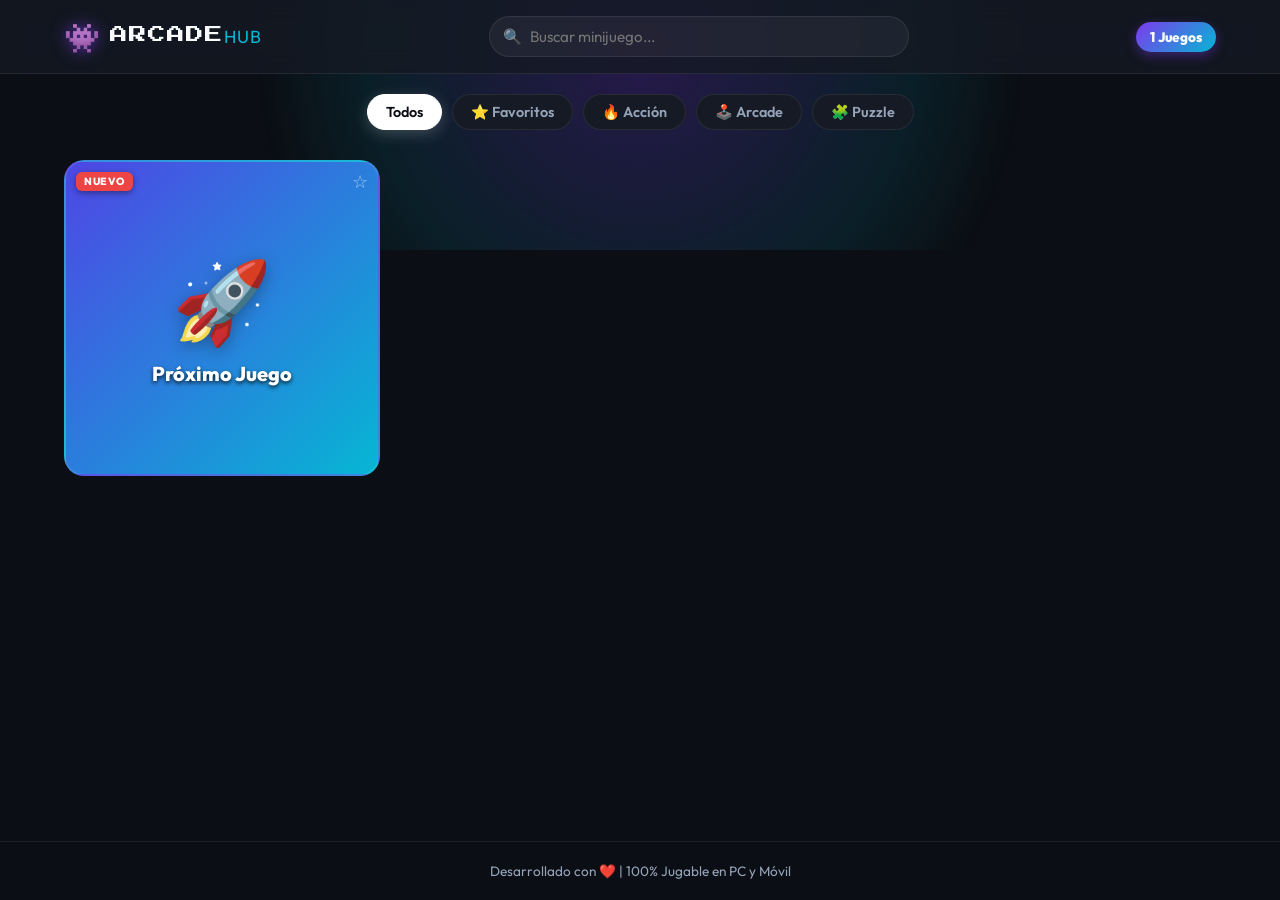
==== index.html @ 896ad7a2 "Add files via upload" ====
<!DOCTYPE html>
<html lang="es">
<head>
    <meta charset="UTF-8">
    <meta name="viewport" content="width=device-width, initial-scale=1.0, maximum-scale=1.0, user-scalable=no">
    <title>ARCADE HUB | Minijuegos Originales</title>
    <link rel="preconnect" href="https://fonts.googleapis.com">
    <link rel="preconnect" href="https://fonts.gstatic.com" crossorigin>
    <link href="https://fonts.googleapis.com/css2?family=Outfit:wght@400;600;800&family=Press+Start+2P&display=swap" rel="stylesheet">
    <link rel="stylesheet" href="style.css">
</head>
<body>
    <!-- Fondo animado con brillo sutil -->
    <div class="bg-glow"></div>

    <!-- Barra de Navegación Superior -->
    <nav class="navbar">
        <div class="logo">
            <span class="logo-icon">👾</span>
            <span class="logo-text">ARCADE<span class="accent">HUB</span></span>
        </div>

        <div class="search-box">
            <span class="search-icon">🔍</span>
            <input type="text" id="buscador" placeholder="Buscar minijuego...">
        </div>

        <div class="stats-badge">
            <span id="contador-juegos">0</span> Juegos
        </div>
    </nav>

    <!-- Filtros por Categoría -->
    <div class="filtros-container">
        <button class="filtro-btn activo" data-categoria="todos">Todos</button>
        <button class="filtro-btn" data-categoria="favoritos">⭐ Favoritos</button>
        <button class="filtro-btn" data-categoria="accion">🔥 Acción</button>
        <button class="filtro-btn" data-categoria="arcade">🕹️ Arcade</button>
        <button class="filtro-btn" data-categoria="puzzle">🧩 Puzzle</button>
    </div>

    <!-- Cuadrícula Principal estilo Friv Pro -->
    <main class="contenedor-principal">
        <div id="grid-juegos" class="grid-juegos"></div>
        <div id="sin-resultados" class="sin-resultados oculto">
            <p>No se encontraron juegos con ese nombre 😢</p>
        </div>
    </main>

    <!-- Visor / Modal de Juego -->
    <div id="modal-juego" class="modal oculto">
        <div class="modal-contenido" id="modal-box">
            <div class="modal-barra">
                <div class="juego-info-barra">
                    <span id="icono-juego-actual" class="modal-icono">🎮</span>
                    <div>
                        <h2 id="titulo-juego-actual">Nombre del Juego</h2>
                        <span id="controles-juego-actual" class="controles-hint">PC: Flechas / Celular: Táctil</span>
                    </div>
                </div>
                <div class="modal-acciones">
                    <button id="btn-favorito-modal" class="btn-accion" title="Agregar a Favoritos">☆</button>
                    <button id="btn-reiniciar" class="btn-accion" title="Reiniciar Juego">↻</button>
                    <button id="btn-fullscreen" class="btn-accion" title="Pantalla Completa">⛶</button>
                    <button id="btn-cerrar" class="btn-accion btn-cerrar" title="Salir">✖</button>
                </div>
            </div>
            
            <div class="iframe-wrapper">
                <div id="loader" class="loader">Cargando juego...</div>
                <iframe id="iframe-juego" src="" frameborder="0" allowfullscreen allow="autoplay; fullscreen"></iframe>
            </div>
        </div>
    </div>

    <footer>
        <p>Desarrollado con ❤️ | 100% Jugable en PC y Móvil</p>
    </footer>

    <script src="juegos.js"></script>
</body>
</html>
---- style.css ----
:root {
    --bg-dark: #0b0e14;
    --bg-card: #151a24;
    --primary: #7c3aed;
    --secondary: #06b6d4;
    --accent: #f59e0b;
    --text-main: #f8fafc;
    --text-muted: #94a3b8;
    --glass: rgba(21, 26, 36, 0.8);
    --border-glass: rgba(255, 255, 255, 0.08);
}

* {
    box-sizing: border-box;
    margin: 0;
    padding: 0;
    font-family: 'Outfit', sans-serif;
    -webkit-tap-highlight-color: transparent;
}

body {
    background-color: var(--bg-dark);
    color: var(--text-main);
    min-height: 100vh;
    display: flex;
    flex-direction: column;
    overflow-x: hidden;
    position: relative;
}

/* Luz ambiental de fondo */
.bg-glow {
    position: fixed;
    top: -150px;
    left: 50%;
    transform: translateX(-50%);
    width: 80vw;
    height: 400px;
    background: radial-gradient(circle, rgba(124, 58, 237, 0.25) 0%, rgba(6, 182, 212, 0.1) 50%, transparent 70%);
    pointer-events: none;
    z-index: -1;
}

/* Navbar */
.navbar {
    display: flex;
    justify-content: space-between;
    align-items: center;
    padding: 16px 5%;
    background: var(--glass);
    backdrop-filter: blur(12px);
    border-bottom: 1px solid var(--border-glass);
    position: sticky;
    top: 0;
    z-index: 50;
    gap: 15px;
    flex-wrap: wrap;
}

.logo {
    display: flex;
    align-items: center;
    gap: 10px;
    cursor: pointer;
}

.logo-icon {
    font-size: 1.8rem;
    filter: drop-shadow(0 0 8px rgba(124, 58, 237, 0.8));
}

.logo-text {
    font-family: 'Press Start 2P', cursive;
    font-size: 1.1rem;
    letter-spacing: 1px;
}

.logo-text .accent {
    color: var(--secondary);
}

.search-box {
    flex: 1;
    max-width: 420px;
    position: relative;
    display: flex;
    align-items: center;
}

.search-icon {
    position: absolute;
    left: 14px;
    font-size: 0.95rem;
    opacity: 0.7;
}

.search-box input {
    width: 100%;
    padding: 10px 15px 10px 40px;
    border-radius: 99px;
    border: 1px solid var(--border-glass);
    background: rgba(255, 255, 255, 0.05);
    color: white;
    font-size: 0.95rem;
    outline: none;
    transition: all 0.25s ease;
}

.search-box input:focus {
    border-color: var(--secondary);
    background: rgba(255, 255, 255, 0.1);
    box-shadow: 0 0 15px rgba(6, 182, 212, 0.25);
}

.stats-badge {
    background: linear-gradient(135deg, var(--primary), var(--secondary));
    padding: 6px 14px;
    border-radius: 99px;
    font-weight: 800;
    font-size: 0.85rem;
    box-shadow: 0 4px 12px rgba(124, 58, 237, 0.4);
}

/* Filtros */
.filtros-container {
    display: flex;
    justify-content: center;
    gap: 10px;
    padding: 20px 5% 10px;
    flex-wrap: wrap;
}

.filtro-btn {
    background: var(--bg-card);
    color: var(--text-muted);
    border: 1px solid var(--border-glass);
    padding: 8px 18px;
    border-radius: 99px;
    font-weight: 600;
    font-size: 0.9rem;
    cursor: pointer;
    transition: all 0.2s ease;
}

.filtro-btn:hover {
    color: white;
    border-color: rgba(255, 255, 255, 0.25);
    transform: translateY(-2px);
}

.filtro-btn.activo {
    background: white;
    color: var(--bg-dark);
    border-color: white;
    box-shadow: 0 4px 15px rgba(255, 255, 255, 0.2);
}

/* Grid Principal */
.contenedor-principal {
    flex: 1;
    width: 100%;
    max-width: 1300px;
    margin: 0 auto;
    padding: 20px 5% 50px;
}

.grid-juegos {
    display: grid;
    grid-template-columns: repeat(auto-fill, minmax(145px, 1fr));
    gap: 18px;
}

/* Tarjeta Estilo Friv Pro */
.tarjeta-juego {
    aspect-ratio: 1 / 1;
    border-radius: 20px;
    position: relative;
    overflow: hidden;
    cursor: pointer;
    background: var(--bg-card);
    border: 2px solid var(--border-glass);
    transition: transform 0.25s cubic-bezier(0.175, 0.885, 0.32, 1.275), box-shadow 0.25s ease, border-color 0.25s ease;
    display: flex;
    flex-direction: column;
    align-items: center;
    justify-content: center;
    padding: 12px;
    user-select: none;
}

.tarjeta-juego:hover {
    transform: translateY(-6px) scale(1.04);
    border-color: var(--secondary);
    box-shadow: 0 12px 25px rgba(0, 0, 0, 0.5), 0 0 15px rgba(6, 182, 212, 0.35);
    z-index: 5;
}

/* Tarjeta destacada (ocupa 2x2 en pantallas medianas/grandes) */
.tarjeta-juego.destacado {
    grid-column: span 2;
    grid-row: span 2;
}

.tarjeta-juego.destacado .icono-juego {
    font-size: 5rem;
}

.tarjeta-juego.destacado .titulo-juego {
    font-size: 1.25rem;
}

/* Etiqueta superior (NUEVO / TOP) */
.badge-tag {
    position: absolute;
    top: 10px;
    left: 10px;
    background: #ef4444;
    color: white;
    font-size: 0.65rem;
    font-weight: 800;
    padding: 3px 8px;
    border-radius: 6px;
    text-transform: uppercase;
    letter-spacing: 0.5px;
    box-shadow: 0 2px 6px rgba(0, 0, 0, 0.4);
}

.badge-tag.top {
    background: var(--accent);
    color: #000;
}

/* Botón estrella rápido en tarjeta */
.fav-corner {
    position: absolute;
    top: 8px;
    right: 10px;
    font-size: 1.1rem;
    opacity: 0.6;
    transition: transform 0.2s, opacity 0.2s;
    z-index: 3;
}

.fav-corner:hover, .fav-corner.es-fav {
    opacity: 1;
    transform: scale(1.2);
}

.icono-juego {
    font-size: 3.3rem;
    margin-bottom: 10px;
    transition: transform 0.3s ease;
    filter: drop-shadow(0 4px 8px rgba(0, 0, 0, 0.3));
}

.tarjeta-juego:hover .icono-juego {
    transform: scale(1.12) rotate(-4deg);
}

/* Si usas imagen en vez de emoji */
.img-juego {
    position: absolute;
    inset: 0;
    width: 100%;
    height: 100%;
    object-fit: cover;
    z-index: 1;
}

.overlay-info {
    position: relative;
    z-index: 2;
    text-align: center;
    width: 100%;
}

.tarjeta-juego.con-imagen .overlay-info {
    position: absolute;
    bottom: 0;
    left: 0;
    right: 0;
    padding: 25px 10px 10px;
    background: linear-gradient(to top, rgba(0, 0, 0, 0.9), transparent);
}

.titulo-juego {
    font-weight: 800;
    font-size: 0.95rem;
    color: white;
    text-shadow: 0 2px 4px rgba(0, 0, 0, 0.8);
}

.sin-resultados {
    text-align: center;
    padding: 50px 20px;
    color: var(--text-muted);
    font-size: 1.1rem;
}

/* Modal / Visor de Juego */
.modal {
    position: fixed;
    inset: 0;
    background: rgba(5, 7, 11, 0.92);
    backdrop-filter: blur(8px);
    display: flex;
    justify-content: center;
    align-items: center;
    z-index: 100;
    padding: 15px;
    animation: fadeIn 0.2s ease;
}

@keyframes fadeIn {
    from { opacity: 0; }
    to { opacity: 1; }
}

.oculto {
    display: none !important;
}

.modal-contenido {
    width: 100%;
    max-width: 1050px;
    height: 88vh;
    background: #111622;
    border: 1px solid rgba(255, 255, 255, 0.15);
    border-radius: 18px;
    display: flex;
    flex-direction: column;
    overflow: hidden;
    box-shadow: 0 25px 60px rgba(0, 0, 0, 0.8);
}

.modal-barra {
    background: #182032;
    padding: 12px 18px;
    display: flex;
    justify-content: space-between;
    align-items: center;
    border-bottom: 1px solid var(--border-glass);
}

.juego-info-barra {
    display: flex;
    align-items: center;
    gap: 12px;
}

.modal-icono {
    font-size: 1.8rem;
}

.juego-info-barra h2 {
    font-size: 1.05rem;
    font-weight: 800;
}

.controles-hint {
    font-size: 0.78rem;
    color: var(--secondary);
    display: block;
}

.modal-acciones {
    display: flex;
    gap: 8px;
}

.btn-accion {
    background: rgba(255, 255, 255, 0.08);
    border: 1px solid rgba(255, 255, 255, 0.1);
    color: white;
    width: 38px;
    height: 38px;
    border-radius: 10px;
    cursor: pointer;
    font-size: 1.1rem;
    display: flex;
    align-items: center;
    justify-content: center;
    transition: all 0.2s;
}

.btn-accion:hover {
    background: var(--primary);
    transform: translateY(-2px);
}

.btn-cerrar:hover {
    background: #ef4444;
}

.iframe-wrapper {
    position: relative;
    flex: 1;
    width: 100%;
    background: #000;
}

.loader {
    position: absolute;
    inset: 0;
    display: flex;
    align-items: center;
    justify-content: center;
    color: var(--secondary);
    font-weight: 600;
    z-index: 1;
}

#iframe-juego {
    position: relative;
    z-index: 2;
    width: 100%;
    height: 100%;
    border: none;
}

footer {
    text-align: center;
    padding: 20px;
    color: var(--text-muted);
    font-size: 0.85rem;
    border-top: 1px solid var(--border-glass);
}

/* Adaptación Celular */
@media (max-width: 600px) {
    .navbar {
        justify-content: center;
    }
    .search-box {
        order: 3;
        max-width: 100%;
        width: 100%;
    }
    .grid-juegos {
        grid-template-columns: repeat(auto-fill, minmax(105px, 1fr));
        gap: 12px;
    }
    .tarjeta-juego.destacado {
        grid-column: span 2;
        grid-row: span 2;
    }
    .modal {
        padding: 0;
    }
    .modal-contenido {
        height: 100vh;
        border-radius: 0;
        border: none;
    }
    .controles-hint {
        display: none;
    }
}
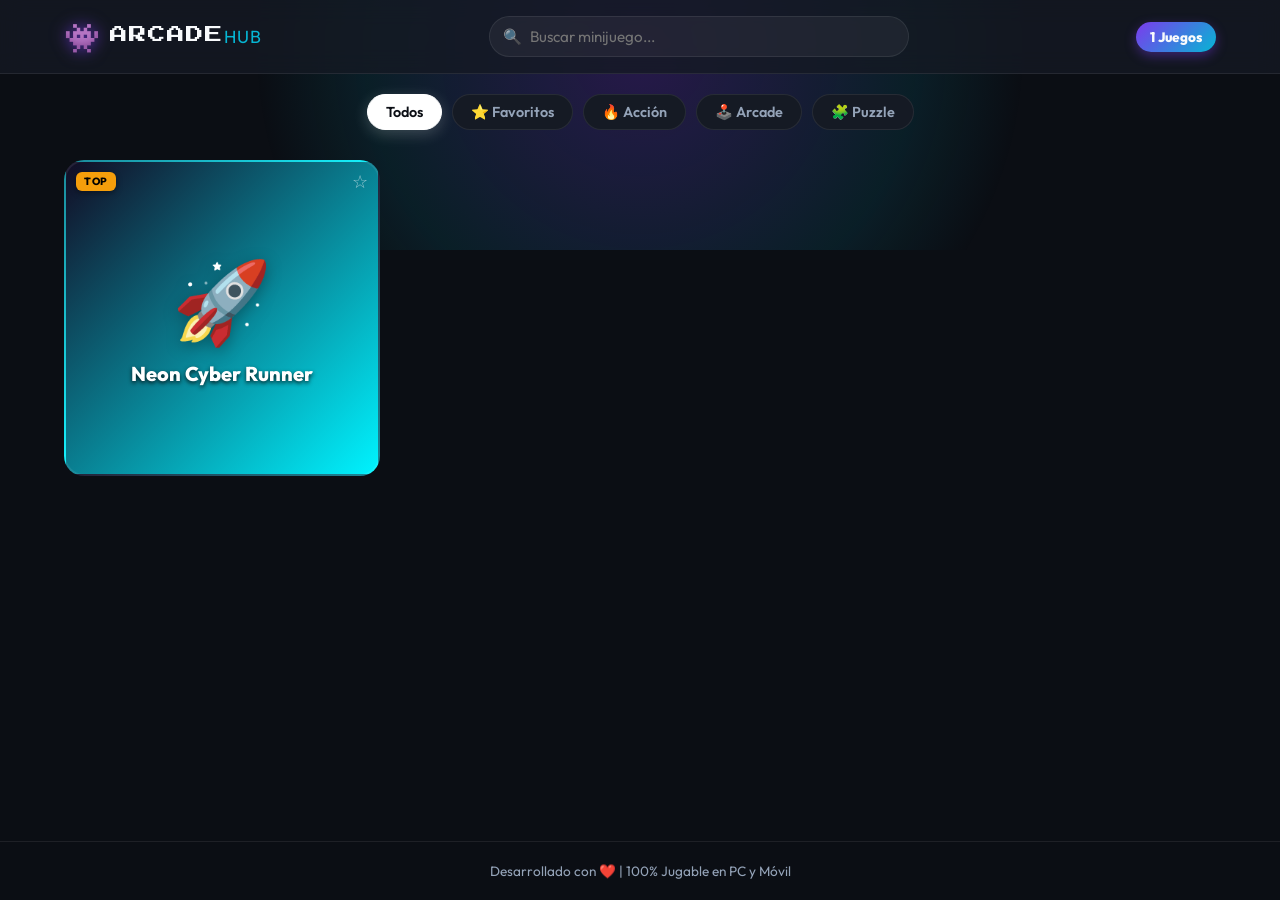
==== commit 834db6a2: "Add files via upload" ====
--- a/index.html
+++ b/index.html
@@ -1,82 +1,82 @@
-<!DOCTYPE html>
-<html lang="es">
-<head>
-    <meta charset="UTF-8">
-    <meta name="viewport" content="width=device-width, initial-scale=1.0, maximum-scale=1.0, user-scalable=no">
-    <title>ARCADE HUB | Minijuegos Originales</title>
-    <link rel="preconnect" href="https://fonts.googleapis.com">
-    <link rel="preconnect" href="https://fonts.gstatic.com" crossorigin>
-    <link href="https://fonts.googleapis.com/css2?family=Outfit:wght@400;600;800&family=Press+Start+2P&display=swap" rel="stylesheet">
-    <link rel="stylesheet" href="style.css">
-</head>
-<body>
-    <!-- Fondo animado con brillo sutil -->
-    <div class="bg-glow"></div>
-
-    <!-- Barra de Navegación Superior -->
-    <nav class="navbar">
-        <div class="logo">
-            <span class="logo-icon">👾</span>
-            <span class="logo-text">ARCADE<span class="accent">HUB</span></span>
-        </div>
-
-        <div class="search-box">
-            <span class="search-icon">🔍</span>
-            <input type="text" id="buscador" placeholder="Buscar minijuego...">
-        </div>
-
-        <div class="stats-badge">
-            <span id="contador-juegos">0</span> Juegos
-        </div>
-    </nav>
-
-    <!-- Filtros por Categoría -->
-    <div class="filtros-container">
-        <button class="filtro-btn activo" data-categoria="todos">Todos</button>
-        <button class="filtro-btn" data-categoria="favoritos">⭐ Favoritos</button>
-        <button class="filtro-btn" data-categoria="accion">🔥 Acción</button>
-        <button class="filtro-btn" data-categoria="arcade">🕹️ Arcade</button>
-        <button class="filtro-btn" data-categoria="puzzle">🧩 Puzzle</button>
-    </div>
-
-    <!-- Cuadrícula Principal estilo Friv Pro -->
-    <main class="contenedor-principal">
-        <div id="grid-juegos" class="grid-juegos"></div>
-        <div id="sin-resultados" class="sin-resultados oculto">
-            <p>No se encontraron juegos con ese nombre 😢</p>
-        </div>
-    </main>
-
-    <!-- Visor / Modal de Juego -->
-    <div id="modal-juego" class="modal oculto">
-        <div class="modal-contenido" id="modal-box">
-            <div class="modal-barra">
-                <div class="juego-info-barra">
-                    <span id="icono-juego-actual" class="modal-icono">🎮</span>
-                    <div>
-                        <h2 id="titulo-juego-actual">Nombre del Juego</h2>
-                        <span id="controles-juego-actual" class="controles-hint">PC: Flechas / Celular: Táctil</span>
-                    </div>
-                </div>
-                <div class="modal-acciones">
-                    <button id="btn-favorito-modal" class="btn-accion" title="Agregar a Favoritos">☆</button>
-                    <button id="btn-reiniciar" class="btn-accion" title="Reiniciar Juego">↻</button>
-                    <button id="btn-fullscreen" class="btn-accion" title="Pantalla Completa">⛶</button>
-                    <button id="btn-cerrar" class="btn-accion btn-cerrar" title="Salir">✖</button>
-                </div>
-            </div>
-            
-            <div class="iframe-wrapper">
-                <div id="loader" class="loader">Cargando juego...</div>
-                <iframe id="iframe-juego" src="" frameborder="0" allowfullscreen allow="autoplay; fullscreen"></iframe>
-            </div>
-        </div>
-    </div>
-
-    <footer>
-        <p>Desarrollado con ❤️ | 100% Jugable en PC y Móvil</p>
-    </footer>
-
-    <script src="juegos.js"></script>
-</body>
+<!DOCTYPE html>
+<html lang="es">
+<head>
+    <meta charset="UTF-8">
+    <meta name="viewport" content="width=device-width, initial-scale=1.0, maximum-scale=1.0, user-scalable=no">
+    <title>ARCADE HUB | Minijuegos Originales</title>
+    <link rel="preconnect" href="https://fonts.googleapis.com">
+    <link rel="preconnect" href="https://fonts.gstatic.com" crossorigin>
+    <link href="https://fonts.googleapis.com/css2?family=Outfit:wght@400;600;800&family=Press+Start+2P&display=swap" rel="stylesheet">
+    <link rel="stylesheet" href="style.css">
+</head>
+<body>
+    <!-- Fondo animado con brillo sutil -->
+    <div class="bg-glow"></div>
+
+    <!-- Barra de Navegación Superior -->
+    <nav class="navbar">
+        <div class="logo">
+            <span class="logo-icon">👾</span>
+            <span class="logo-text">ARCADE<span class="accent">HUB</span></span>
+        </div>
+
+        <div class="search-box">
+            <span class="search-icon">🔍</span>
+            <input type="text" id="buscador" placeholder="Buscar minijuego...">
+        </div>
+
+        <div class="stats-badge">
+            <span id="contador-juegos">0</span> Juegos
+        </div>
+    </nav>
+
+    <!-- Filtros por Categoría -->
+    <div class="filtros-container">
+        <button class="filtro-btn activo" data-categoria="todos">Todos</button>
+        <button class="filtro-btn" data-categoria="favoritos">⭐ Favoritos</button>
+        <button class="filtro-btn" data-categoria="accion">🔥 Acción</button>
+        <button class="filtro-btn" data-categoria="arcade">🕹️ Arcade</button>
+        <button class="filtro-btn" data-categoria="puzzle">🧩 Puzzle</button>
+    </div>
+
+    <!-- Cuadrícula Principal estilo Friv Pro -->
+    <main class="contenedor-principal">
+        <div id="grid-juegos" class="grid-juegos"></div>
+        <div id="sin-resultados" class="sin-resultados oculto">
+            <p>No se encontraron juegos con ese nombre 😢</p>
+        </div>
+    </main>
+
+    <!-- Visor / Modal de Juego -->
+    <div id="modal-juego" class="modal oculto">
+        <div class="modal-contenido" id="modal-box">
+            <div class="modal-barra">
+                <div class="juego-info-barra">
+                    <span id="icono-juego-actual" class="modal-icono">🎮</span>
+                    <div>
+                        <h2 id="titulo-juego-actual">Nombre del Juego</h2>
+                        <span id="controles-juego-actual" class="controles-hint">PC: Flechas / Celular: Táctil</span>
+                    </div>
+                </div>
+                <div class="modal-acciones">
+                    <button id="btn-favorito-modal" class="btn-accion" title="Agregar a Favoritos">☆</button>
+                    <button id="btn-reiniciar" class="btn-accion" title="Reiniciar Juego">↻</button>
+                    <button id="btn-fullscreen" class="btn-accion" title="Pantalla Completa">⛶</button>
+                    <button id="btn-cerrar" class="btn-accion btn-cerrar" title="Salir">✖</button>
+                </div>
+            </div>
+            
+            <div class="iframe-wrapper">
+                <div id="loader" class="loader">Cargando juego...</div>
+                <iframe id="iframe-juego" src="" frameborder="0" allowfullscreen allow="autoplay; fullscreen"></iframe>
+            </div>
+        </div>
+    </div>
+
+    <footer>
+        <p>Desarrollado con ❤️ | 100% Jugable en PC y Móvil</p>
+    </footer>
+
+    <script src="juegos.js"></script>
+</body>
 </html>
--- a/style.css
+++ b/style.css
@@ -1,458 +1,458 @@
-:root {
-    --bg-dark: #0b0e14;
-    --bg-card: #151a24;
-    --primary: #7c3aed;
-    --secondary: #06b6d4;
-    --accent: #f59e0b;
-    --text-main: #f8fafc;
-    --text-muted: #94a3b8;
-    --glass: rgba(21, 26, 36, 0.8);
-    --border-glass: rgba(255, 255, 255, 0.08);
-}
-
-* {
-    box-sizing: border-box;
-    margin: 0;
-    padding: 0;
-    font-family: 'Outfit', sans-serif;
-    -webkit-tap-highlight-color: transparent;
-}
-
-body {
-    background-color: var(--bg-dark);
-    color: var(--text-main);
-    min-height: 100vh;
-    display: flex;
-    flex-direction: column;
-    overflow-x: hidden;
-    position: relative;
-}
-
-/* Luz ambiental de fondo */
-.bg-glow {
-    position: fixed;
-    top: -150px;
-    left: 50%;
-    transform: translateX(-50%);
-    width: 80vw;
-    height: 400px;
-    background: radial-gradient(circle, rgba(124, 58, 237, 0.25) 0%, rgba(6, 182, 212, 0.1) 50%, transparent 70%);
-    pointer-events: none;
-    z-index: -1;
-}
-
-/* Navbar */
-.navbar {
-    display: flex;
-    justify-content: space-between;
-    align-items: center;
-    padding: 16px 5%;
-    background: var(--glass);
-    backdrop-filter: blur(12px);
-    border-bottom: 1px solid var(--border-glass);
-    position: sticky;
-    top: 0;
-    z-index: 50;
-    gap: 15px;
-    flex-wrap: wrap;
-}
-
-.logo {
-    display: flex;
-    align-items: center;
-    gap: 10px;
-    cursor: pointer;
-}
-
-.logo-icon {
-    font-size: 1.8rem;
-    filter: drop-shadow(0 0 8px rgba(124, 58, 237, 0.8));
-}
-
-.logo-text {
-    font-family: 'Press Start 2P', cursive;
-    font-size: 1.1rem;
-    letter-spacing: 1px;
-}
-
-.logo-text .accent {
-    color: var(--secondary);
-}
-
-.search-box {
-    flex: 1;
-    max-width: 420px;
-    position: relative;
-    display: flex;
-    align-items: center;
-}
-
-.search-icon {
-    position: absolute;
-    left: 14px;
-    font-size: 0.95rem;
-    opacity: 0.7;
-}
-
-.search-box input {
-    width: 100%;
-    padding: 10px 15px 10px 40px;
-    border-radius: 99px;
-    border: 1px solid var(--border-glass);
-    background: rgba(255, 255, 255, 0.05);
-    color: white;
-    font-size: 0.95rem;
-    outline: none;
-    transition: all 0.25s ease;
-}
-
-.search-box input:focus {
-    border-color: var(--secondary);
-    background: rgba(255, 255, 255, 0.1);
-    box-shadow: 0 0 15px rgba(6, 182, 212, 0.25);
-}
-
-.stats-badge {
-    background: linear-gradient(135deg, var(--primary), var(--secondary));
-    padding: 6px 14px;
-    border-radius: 99px;
-    font-weight: 800;
-    font-size: 0.85rem;
-    box-shadow: 0 4px 12px rgba(124, 58, 237, 0.4);
-}
-
-/* Filtros */
-.filtros-container {
-    display: flex;
-    justify-content: center;
-    gap: 10px;
-    padding: 20px 5% 10px;
-    flex-wrap: wrap;
-}
-
-.filtro-btn {
-    background: var(--bg-card);
-    color: var(--text-muted);
-    border: 1px solid var(--border-glass);
-    padding: 8px 18px;
-    border-radius: 99px;
-    font-weight: 600;
-    font-size: 0.9rem;
-    cursor: pointer;
-    transition: all 0.2s ease;
-}
-
-.filtro-btn:hover {
-    color: white;
-    border-color: rgba(255, 255, 255, 0.25);
-    transform: translateY(-2px);
-}
-
-.filtro-btn.activo {
-    background: white;
-    color: var(--bg-dark);
-    border-color: white;
-    box-shadow: 0 4px 15px rgba(255, 255, 255, 0.2);
-}
-
-/* Grid Principal */
-.contenedor-principal {
-    flex: 1;
-    width: 100%;
-    max-width: 1300px;
-    margin: 0 auto;
-    padding: 20px 5% 50px;
-}
-
-.grid-juegos {
-    display: grid;
-    grid-template-columns: repeat(auto-fill, minmax(145px, 1fr));
-    gap: 18px;
-}
-
-/* Tarjeta Estilo Friv Pro */
-.tarjeta-juego {
-    aspect-ratio: 1 / 1;
-    border-radius: 20px;
-    position: relative;
-    overflow: hidden;
-    cursor: pointer;
-    background: var(--bg-card);
-    border: 2px solid var(--border-glass);
-    transition: transform 0.25s cubic-bezier(0.175, 0.885, 0.32, 1.275), box-shadow 0.25s ease, border-color 0.25s ease;
-    display: flex;
-    flex-direction: column;
-    align-items: center;
-    justify-content: center;
-    padding: 12px;
-    user-select: none;
-}
-
-.tarjeta-juego:hover {
-    transform: translateY(-6px) scale(1.04);
-    border-color: var(--secondary);
-    box-shadow: 0 12px 25px rgba(0, 0, 0, 0.5), 0 0 15px rgba(6, 182, 212, 0.35);
-    z-index: 5;
-}
-
-/* Tarjeta destacada (ocupa 2x2 en pantallas medianas/grandes) */
-.tarjeta-juego.destacado {
-    grid-column: span 2;
-    grid-row: span 2;
-}
-
-.tarjeta-juego.destacado .icono-juego {
-    font-size: 5rem;
-}
-
-.tarjeta-juego.destacado .titulo-juego {
-    font-size: 1.25rem;
-}
-
-/* Etiqueta superior (NUEVO / TOP) */
-.badge-tag {
-    position: absolute;
-    top: 10px;
-    left: 10px;
-    background: #ef4444;
-    color: white;
-    font-size: 0.65rem;
-    font-weight: 800;
-    padding: 3px 8px;
-    border-radius: 6px;
-    text-transform: uppercase;
-    letter-spacing: 0.5px;
-    box-shadow: 0 2px 6px rgba(0, 0, 0, 0.4);
-}
-
-.badge-tag.top {
-    background: var(--accent);
-    color: #000;
-}
-
-/* Botón estrella rápido en tarjeta */
-.fav-corner {
-    position: absolute;
-    top: 8px;
-    right: 10px;
-    font-size: 1.1rem;
-    opacity: 0.6;
-    transition: transform 0.2s, opacity 0.2s;
-    z-index: 3;
-}
-
-.fav-corner:hover, .fav-corner.es-fav {
-    opacity: 1;
-    transform: scale(1.2);
-}
-
-.icono-juego {
-    font-size: 3.3rem;
-    margin-bottom: 10px;
-    transition: transform 0.3s ease;
-    filter: drop-shadow(0 4px 8px rgba(0, 0, 0, 0.3));
-}
-
-.tarjeta-juego:hover .icono-juego {
-    transform: scale(1.12) rotate(-4deg);
-}
-
-/* Si usas imagen en vez de emoji */
-.img-juego {
-    position: absolute;
-    inset: 0;
-    width: 100%;
-    height: 100%;
-    object-fit: cover;
-    z-index: 1;
-}
-
-.overlay-info {
-    position: relative;
-    z-index: 2;
-    text-align: center;
-    width: 100%;
-}
-
-.tarjeta-juego.con-imagen .overlay-info {
-    position: absolute;
-    bottom: 0;
-    left: 0;
-    right: 0;
-    padding: 25px 10px 10px;
-    background: linear-gradient(to top, rgba(0, 0, 0, 0.9), transparent);
-}
-
-.titulo-juego {
-    font-weight: 800;
-    font-size: 0.95rem;
-    color: white;
-    text-shadow: 0 2px 4px rgba(0, 0, 0, 0.8);
-}
-
-.sin-resultados {
-    text-align: center;
-    padding: 50px 20px;
-    color: var(--text-muted);
-    font-size: 1.1rem;
-}
-
-/* Modal / Visor de Juego */
-.modal {
-    position: fixed;
-    inset: 0;
-    background: rgba(5, 7, 11, 0.92);
-    backdrop-filter: blur(8px);
-    display: flex;
-    justify-content: center;
-    align-items: center;
-    z-index: 100;
-    padding: 15px;
-    animation: fadeIn 0.2s ease;
-}
-
-@keyframes fadeIn {
-    from { opacity: 0; }
-    to { opacity: 1; }
-}
-
-.oculto {
-    display: none !important;
-}
-
-.modal-contenido {
-    width: 100%;
-    max-width: 1050px;
-    height: 88vh;
-    background: #111622;
-    border: 1px solid rgba(255, 255, 255, 0.15);
-    border-radius: 18px;
-    display: flex;
-    flex-direction: column;
-    overflow: hidden;
-    box-shadow: 0 25px 60px rgba(0, 0, 0, 0.8);
-}
-
-.modal-barra {
-    background: #182032;
-    padding: 12px 18px;
-    display: flex;
-    justify-content: space-between;
-    align-items: center;
-    border-bottom: 1px solid var(--border-glass);
-}
-
-.juego-info-barra {
-    display: flex;
-    align-items: center;
-    gap: 12px;
-}
-
-.modal-icono {
-    font-size: 1.8rem;
-}
-
-.juego-info-barra h2 {
-    font-size: 1.05rem;
-    font-weight: 800;
-}
-
-.controles-hint {
-    font-size: 0.78rem;
-    color: var(--secondary);
-    display: block;
-}
-
-.modal-acciones {
-    display: flex;
-    gap: 8px;
-}
-
-.btn-accion {
-    background: rgba(255, 255, 255, 0.08);
-    border: 1px solid rgba(255, 255, 255, 0.1);
-    color: white;
-    width: 38px;
-    height: 38px;
-    border-radius: 10px;
-    cursor: pointer;
-    font-size: 1.1rem;
-    display: flex;
-    align-items: center;
-    justify-content: center;
-    transition: all 0.2s;
-}
-
-.btn-accion:hover {
-    background: var(--primary);
-    transform: translateY(-2px);
-}
-
-.btn-cerrar:hover {
-    background: #ef4444;
-}
-
-.iframe-wrapper {
-    position: relative;
-    flex: 1;
-    width: 100%;
-    background: #000;
-}
-
-.loader {
-    position: absolute;
-    inset: 0;
-    display: flex;
-    align-items: center;
-    justify-content: center;
-    color: var(--secondary);
-    font-weight: 600;
-    z-index: 1;
-}
-
-#iframe-juego {
-    position: relative;
-    z-index: 2;
-    width: 100%;
-    height: 100%;
-    border: none;
-}
-
-footer {
-    text-align: center;
-    padding: 20px;
-    color: var(--text-muted);
-    font-size: 0.85rem;
-    border-top: 1px solid var(--border-glass);
-}
-
-/* Adaptación Celular */
-@media (max-width: 600px) {
-    .navbar {
-        justify-content: center;
-    }
-    .search-box {
-        order: 3;
-        max-width: 100%;
-        width: 100%;
-    }
-    .grid-juegos {
-        grid-template-columns: repeat(auto-fill, minmax(105px, 1fr));
-        gap: 12px;
-    }
-    .tarjeta-juego.destacado {
-        grid-column: span 2;
-        grid-row: span 2;
-    }
-    .modal {
-        padding: 0;
-    }
-    .modal-contenido {
-        height: 100vh;
-        border-radius: 0;
-        border: none;
-    }
-    .controles-hint {
-        display: none;
-    }
+:root {
+    --bg-dark: #0b0e14;
+    --bg-card: #151a24;
+    --primary: #7c3aed;
+    --secondary: #06b6d4;
+    --accent: #f59e0b;
+    --text-main: #f8fafc;
+    --text-muted: #94a3b8;
+    --glass: rgba(21, 26, 36, 0.8);
+    --border-glass: rgba(255, 255, 255, 0.08);
+}
+
+* {
+    box-sizing: border-box;
+    margin: 0;
+    padding: 0;
+    font-family: 'Outfit', sans-serif;
+    -webkit-tap-highlight-color: transparent;
+}
+
+body {
+    background-color: var(--bg-dark);
+    color: var(--text-main);
+    min-height: 100vh;
+    display: flex;
+    flex-direction: column;
+    overflow-x: hidden;
+    position: relative;
+}
+
+/* Luz ambiental de fondo */
+.bg-glow {
+    position: fixed;
+    top: -150px;
+    left: 50%;
+    transform: translateX(-50%);
+    width: 80vw;
+    height: 400px;
+    background: radial-gradient(circle, rgba(124, 58, 237, 0.25) 0%, rgba(6, 182, 212, 0.1) 50%, transparent 70%);
+    pointer-events: none;
+    z-index: -1;
+}
+
+/* Navbar */
+.navbar {
+    display: flex;
+    justify-content: space-between;
+    align-items: center;
+    padding: 16px 5%;
+    background: var(--glass);
+    backdrop-filter: blur(12px);
+    border-bottom: 1px solid var(--border-glass);
+    position: sticky;
+    top: 0;
+    z-index: 50;
+    gap: 15px;
+    flex-wrap: wrap;
+}
+
+.logo {
+    display: flex;
+    align-items: center;
+    gap: 10px;
+    cursor: pointer;
+}
+
+.logo-icon {
+    font-size: 1.8rem;
+    filter: drop-shadow(0 0 8px rgba(124, 58, 237, 0.8));
+}
+
+.logo-text {
+    font-family: 'Press Start 2P', cursive;
+    font-size: 1.1rem;
+    letter-spacing: 1px;
+}
+
+.logo-text .accent {
+    color: var(--secondary);
+}
+
+.search-box {
+    flex: 1;
+    max-width: 420px;
+    position: relative;
+    display: flex;
+    align-items: center;
+}
+
+.search-icon {
+    position: absolute;
+    left: 14px;
+    font-size: 0.95rem;
+    opacity: 0.7;
+}
+
+.search-box input {
+    width: 100%;
+    padding: 10px 15px 10px 40px;
+    border-radius: 99px;
+    border: 1px solid var(--border-glass);
+    background: rgba(255, 255, 255, 0.05);
+    color: white;
+    font-size: 0.95rem;
+    outline: none;
+    transition: all 0.25s ease;
+}
+
+.search-box input:focus {
+    border-color: var(--secondary);
+    background: rgba(255, 255, 255, 0.1);
+    box-shadow: 0 0 15px rgba(6, 182, 212, 0.25);
+}
+
+.stats-badge {
+    background: linear-gradient(135deg, var(--primary), var(--secondary));
+    padding: 6px 14px;
+    border-radius: 99px;
+    font-weight: 800;
+    font-size: 0.85rem;
+    box-shadow: 0 4px 12px rgba(124, 58, 237, 0.4);
+}
+
+/* Filtros */
+.filtros-container {
+    display: flex;
+    justify-content: center;
+    gap: 10px;
+    padding: 20px 5% 10px;
+    flex-wrap: wrap;
+}
+
+.filtro-btn {
+    background: var(--bg-card);
+    color: var(--text-muted);
+    border: 1px solid var(--border-glass);
+    padding: 8px 18px;
+    border-radius: 99px;
+    font-weight: 600;
+    font-size: 0.9rem;
+    cursor: pointer;
+    transition: all 0.2s ease;
+}
+
+.filtro-btn:hover {
+    color: white;
+    border-color: rgba(255, 255, 255, 0.25);
+    transform: translateY(-2px);
+}
+
+.filtro-btn.activo {
+    background: white;
+    color: var(--bg-dark);
+    border-color: white;
+    box-shadow: 0 4px 15px rgba(255, 255, 255, 0.2);
+}
+
+/* Grid Principal */
+.contenedor-principal {
+    flex: 1;
+    width: 100%;
+    max-width: 1300px;
+    margin: 0 auto;
+    padding: 20px 5% 50px;
+}
+
+.grid-juegos {
+    display: grid;
+    grid-template-columns: repeat(auto-fill, minmax(145px, 1fr));
+    gap: 18px;
+}
+
+/* Tarjeta Estilo Friv Pro */
+.tarjeta-juego {
+    aspect-ratio: 1 / 1;
+    border-radius: 20px;
+    position: relative;
+    overflow: hidden;
+    cursor: pointer;
+    background: var(--bg-card);
+    border: 2px solid var(--border-glass);
+    transition: transform 0.25s cubic-bezier(0.175, 0.885, 0.32, 1.275), box-shadow 0.25s ease, border-color 0.25s ease;
+    display: flex;
+    flex-direction: column;
+    align-items: center;
+    justify-content: center;
+    padding: 12px;
+    user-select: none;
+}
+
+.tarjeta-juego:hover {
+    transform: translateY(-6px) scale(1.04);
+    border-color: var(--secondary);
+    box-shadow: 0 12px 25px rgba(0, 0, 0, 0.5), 0 0 15px rgba(6, 182, 212, 0.35);
+    z-index: 5;
+}
+
+/* Tarjeta destacada (ocupa 2x2 en pantallas medianas/grandes) */
+.tarjeta-juego.destacado {
+    grid-column: span 2;
+    grid-row: span 2;
+}
+
+.tarjeta-juego.destacado .icono-juego {
+    font-size: 5rem;
+}
+
+.tarjeta-juego.destacado .titulo-juego {
+    font-size: 1.25rem;
+}
+
+/* Etiqueta superior (NUEVO / TOP) */
+.badge-tag {
+    position: absolute;
+    top: 10px;
+    left: 10px;
+    background: #ef4444;
+    color: white;
+    font-size: 0.65rem;
+    font-weight: 800;
+    padding: 3px 8px;
+    border-radius: 6px;
+    text-transform: uppercase;
+    letter-spacing: 0.5px;
+    box-shadow: 0 2px 6px rgba(0, 0, 0, 0.4);
+}
+
+.badge-tag.top {
+    background: var(--accent);
+    color: #000;
+}
+
+/* Botón estrella rápido en tarjeta */
+.fav-corner {
+    position: absolute;
+    top: 8px;
+    right: 10px;
+    font-size: 1.1rem;
+    opacity: 0.6;
+    transition: transform 0.2s, opacity 0.2s;
+    z-index: 3;
+}
+
+.fav-corner:hover, .fav-corner.es-fav {
+    opacity: 1;
+    transform: scale(1.2);
+}
+
+.icono-juego {
+    font-size: 3.3rem;
+    margin-bottom: 10px;
+    transition: transform 0.3s ease;
+    filter: drop-shadow(0 4px 8px rgba(0, 0, 0, 0.3));
+}
+
+.tarjeta-juego:hover .icono-juego {
+    transform: scale(1.12) rotate(-4deg);
+}
+
+/* Si usas imagen en vez de emoji */
+.img-juego {
+    position: absolute;
+    inset: 0;
+    width: 100%;
+    height: 100%;
+    object-fit: cover;
+    z-index: 1;
+}
+
+.overlay-info {
+    position: relative;
+    z-index: 2;
+    text-align: center;
+    width: 100%;
+}
+
+.tarjeta-juego.con-imagen .overlay-info {
+    position: absolute;
+    bottom: 0;
+    left: 0;
+    right: 0;
+    padding: 25px 10px 10px;
+    background: linear-gradient(to top, rgba(0, 0, 0, 0.9), transparent);
+}
+
+.titulo-juego {
+    font-weight: 800;
+    font-size: 0.95rem;
+    color: white;
+    text-shadow: 0 2px 4px rgba(0, 0, 0, 0.8);
+}
+
+.sin-resultados {
+    text-align: center;
+    padding: 50px 20px;
+    color: var(--text-muted);
+    font-size: 1.1rem;
+}
+
+/* Modal / Visor de Juego */
+.modal {
+    position: fixed;
+    inset: 0;
+    background: rgba(5, 7, 11, 0.92);
+    backdrop-filter: blur(8px);
+    display: flex;
+    justify-content: center;
+    align-items: center;
+    z-index: 100;
+    padding: 15px;
+    animation: fadeIn 0.2s ease;
+}
+
+@keyframes fadeIn {
+    from { opacity: 0; }
+    to { opacity: 1; }
+}
+
+.oculto {
+    display: none !important;
+}
+
+.modal-contenido {
+    width: 100%;
+    max-width: 1050px;
+    height: 88vh;
+    background: #111622;
+    border: 1px solid rgba(255, 255, 255, 0.15);
+    border-radius: 18px;
+    display: flex;
+    flex-direction: column;
+    overflow: hidden;
+    box-shadow: 0 25px 60px rgba(0, 0, 0, 0.8);
+}
+
+.modal-barra {
+    background: #182032;
+    padding: 12px 18px;
+    display: flex;
+    justify-content: space-between;
+    align-items: center;
+    border-bottom: 1px solid var(--border-glass);
+}
+
+.juego-info-barra {
+    display: flex;
+    align-items: center;
+    gap: 12px;
+}
+
+.modal-icono {
+    font-size: 1.8rem;
+}
+
+.juego-info-barra h2 {
+    font-size: 1.05rem;
+    font-weight: 800;
+}
+
+.controles-hint {
+    font-size: 0.78rem;
+    color: var(--secondary);
+    display: block;
+}
+
+.modal-acciones {
+    display: flex;
+    gap: 8px;
+}
+
+.btn-accion {
+    background: rgba(255, 255, 255, 0.08);
+    border: 1px solid rgba(255, 255, 255, 0.1);
+    color: white;
+    width: 38px;
+    height: 38px;
+    border-radius: 10px;
+    cursor: pointer;
+    font-size: 1.1rem;
+    display: flex;
+    align-items: center;
+    justify-content: center;
+    transition: all 0.2s;
+}
+
+.btn-accion:hover {
+    background: var(--primary);
+    transform: translateY(-2px);
+}
+
+.btn-cerrar:hover {
+    background: #ef4444;
+}
+
+.iframe-wrapper {
+    position: relative;
+    flex: 1;
+    width: 100%;
+    background: #000;
+}
+
+.loader {
+    position: absolute;
+    inset: 0;
+    display: flex;
+    align-items: center;
+    justify-content: center;
+    color: var(--secondary);
+    font-weight: 600;
+    z-index: 1;
+}
+
+#iframe-juego {
+    position: relative;
+    z-index: 2;
+    width: 100%;
+    height: 100%;
+    border: none;
+}
+
+footer {
+    text-align: center;
+    padding: 20px;
+    color: var(--text-muted);
+    font-size: 0.85rem;
+    border-top: 1px solid var(--border-glass);
+}
+
+/* Adaptación Celular */
+@media (max-width: 600px) {
+    .navbar {
+        justify-content: center;
+    }
+    .search-box {
+        order: 3;
+        max-width: 100%;
+        width: 100%;
+    }
+    .grid-juegos {
+        grid-template-columns: repeat(auto-fill, minmax(105px, 1fr));
+        gap: 12px;
+    }
+    .tarjeta-juego.destacado {
+        grid-column: span 2;
+        grid-row: span 2;
+    }
+    .modal {
+        padding: 0;
+    }
+    .modal-contenido {
+        height: 100vh;
+        border-radius: 0;
+        border: none;
+    }
+    .controles-hint {
+        display: none;
+    }
 }
